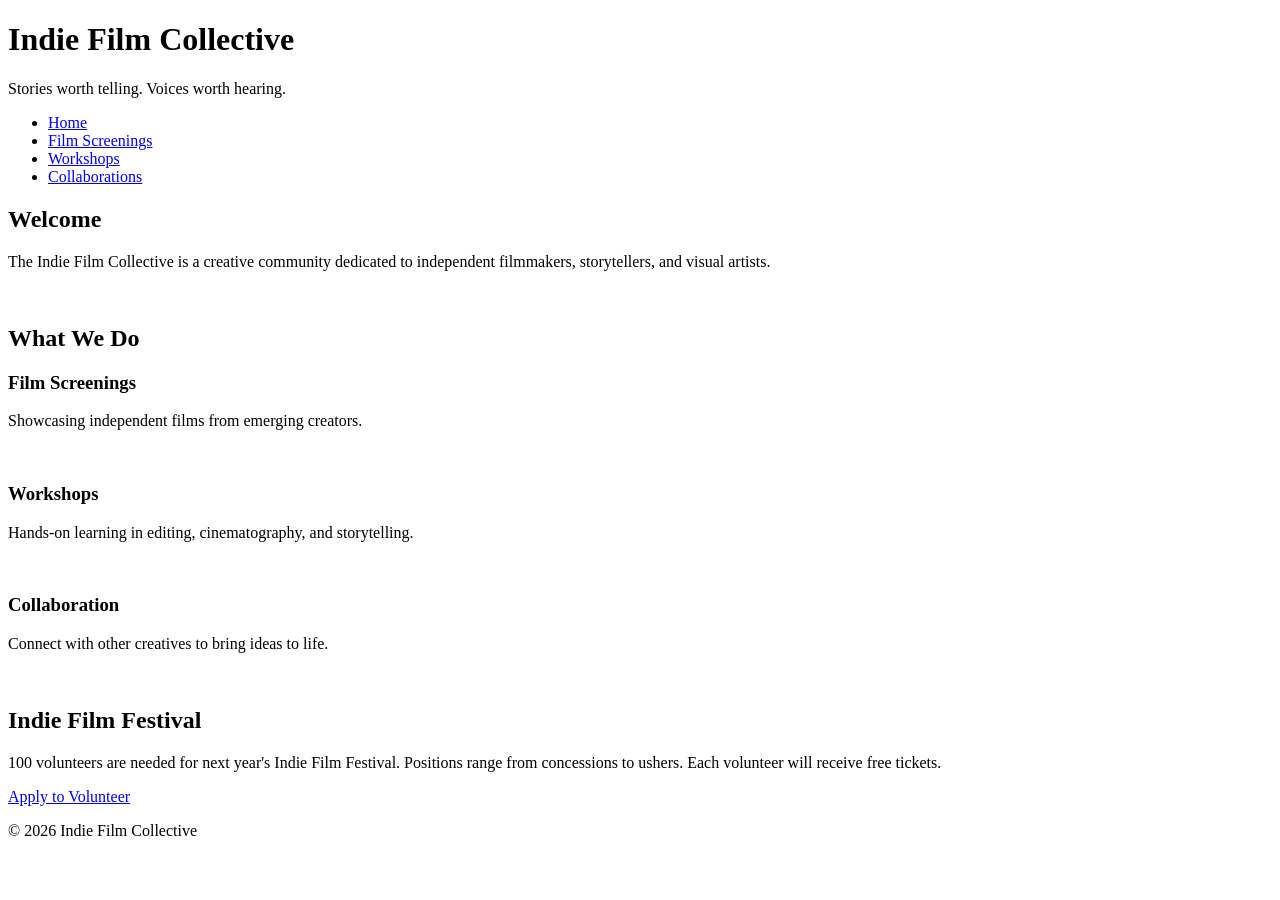
==== index.html @ 6bbb3607 "Creating new page HTMLs Creating Screenings, Workshops, and Collaborations HTML. Began to add sectio" ====
<!DOCTYPE html>
<html lang="en">
<head>
    <meta charset="UTF-8">
    <meta name="viewport" content="width=device-width, initial-scale=1.0">
    <title>Indie Film Collective</title>
    <link rel="stylesheet" href="styles.css">
</head>

<body>
<!-- Copy and paste this header in each new page -->
<header>
    <h1>Indie Film Collective</h1>
    <p>Stories worth telling. Voices worth hearing.</p>
</header>
<!-- Update these hrefs to relative links to their new pages and copy and paste in each new page -->
<nav>
    <ul>
        <li><a href="index.html">Home</a></li>
        <li><a href="screenings.html">Film Screenings</a></li>
        <li><a href="workshops.html">Workshops</a></li>
        <li><a href="collaborations.html">Collaborations</a></li>
    </ul>
</nav>
<main>
    <!-- This section stays on the homepage -->
    <section>
        <h2>Welcome</h2>
        <p>The Indie Film Collective is a creative community dedicated to independent filmmakers, storytellers, and visual artists.</p>
        <img src="images/filmmaker.jpg" width="500" alt="">
    </section>
    <section> <!-- This section can be deleted from the homepage. It will not be copied to a new page -->
        <h2>What We Do</h2>
        <div class="card-row">
            <!-- Transfer this section the the new screenings page -->
            <section id="screenings">
                <h3>Film Screenings</h3>
                <p>Showcasing independent films from emerging creators.</p>
                <img src="images/screenings.jpg" width="500" alt="">
            </section>
            <!-- Transfer this section the the new workshops page -->
            <section id="workshops">
                <h3>Workshops</h3>
                <p>Hands-on learning in editing, cinematography, and storytelling.</p>
                <img src="images/workshops.jpg" width="500" alt="">
            </section>            
            <!-- Transfer this section the the new collaborations page -->
            <section id="collaborations">
                <h3>Collaboration</h3>
                <p>Connect with other creatives to bring ideas to life.</p>
                <img src="images/collaboration.jpg" width="500" alt="">
            </section>
        </div>
    </section>
</main>
<!--Copy this aside in each new page-->
<aside>
    <h2>Indie Film Festival</h2>
    <p>100 volunteers are needed for next year's Indie Film Festival. Positions range from concessions to ushers. Each volunteer will receive free tickets.</p>
    <a href="#">Apply to Volunteer</a>
</aside>
<!--Copy this footer in each new page-->
<footer>
    <p>&copy; 2026 Indie Film Collective</p>
</footer>
</body>
</html>
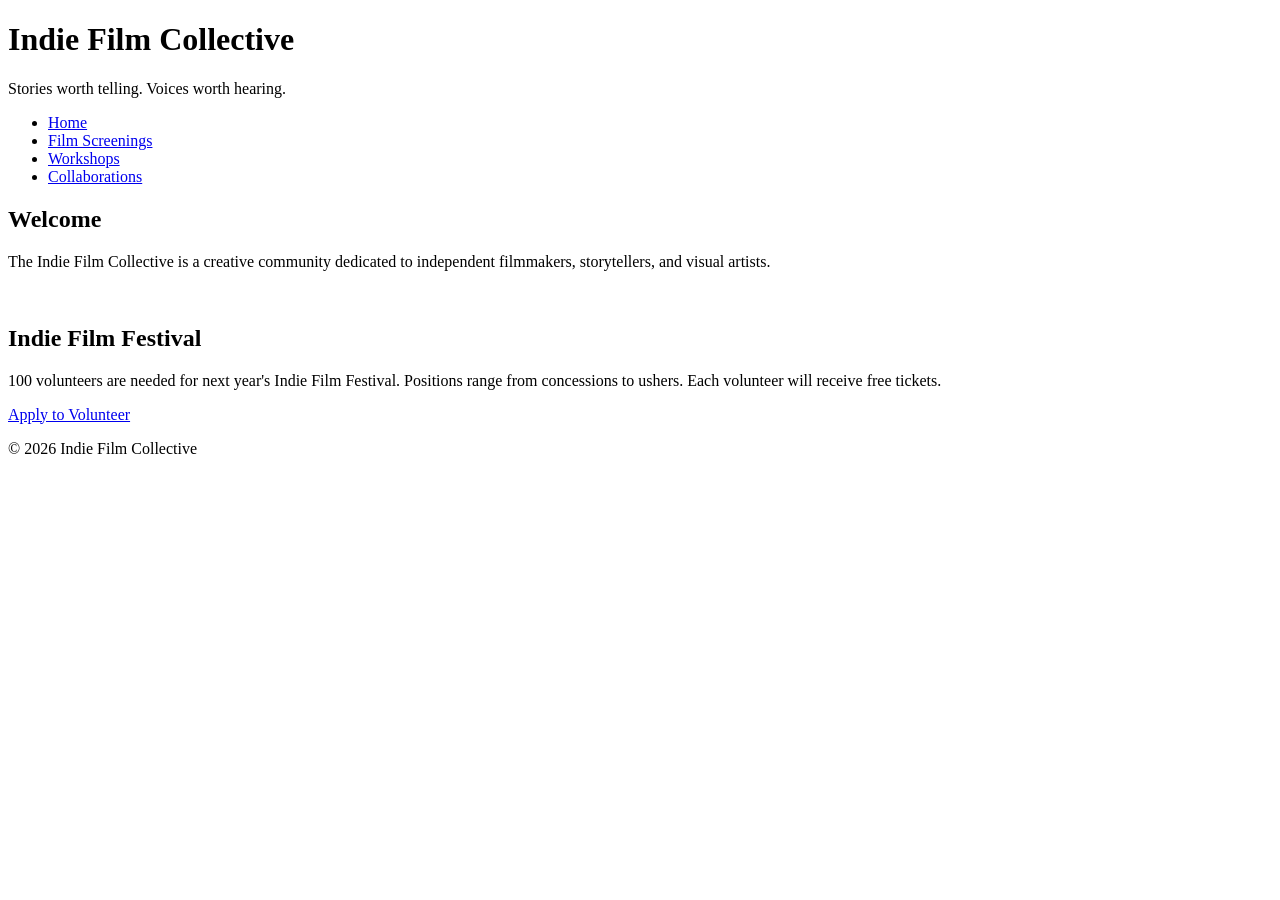
==== commit 0f8345b7: "Moving sections from index to the other htmls" ====
--- a/index.html
+++ b/index.html
@@ -13,7 +13,7 @@
     <h1>Indie Film Collective</h1>
     <p>Stories worth telling. Voices worth hearing.</p>
 </header>
-<!-- Update these hrefs to relative links to their new pages and copy and paste in each new page -->
+<!-- Update these href to relative links to their new pages and copy and paste in each new page -->
 <nav>
     <ul>
         <li><a href="index.html">Home</a></li>
@@ -29,29 +29,6 @@
         <p>The Indie Film Collective is a creative community dedicated to independent filmmakers, storytellers, and visual artists.</p>
         <img src="images/filmmaker.jpg" width="500" alt="">
     </section>
-    <section> <!-- This section can be deleted from the homepage. It will not be copied to a new page -->
-        <h2>What We Do</h2>
-        <div class="card-row">
-            <!-- Transfer this section the the new screenings page -->
-            <section id="screenings">
-                <h3>Film Screenings</h3>
-                <p>Showcasing independent films from emerging creators.</p>
-                <img src="images/screenings.jpg" width="500" alt="">
-            </section>
-            <!-- Transfer this section the the new workshops page -->
-            <section id="workshops">
-                <h3>Workshops</h3>
-                <p>Hands-on learning in editing, cinematography, and storytelling.</p>
-                <img src="images/workshops.jpg" width="500" alt="">
-            </section>            
-            <!-- Transfer this section the the new collaborations page -->
-            <section id="collaborations">
-                <h3>Collaboration</h3>
-                <p>Connect with other creatives to bring ideas to life.</p>
-                <img src="images/collaboration.jpg" width="500" alt="">
-            </section>
-        </div>
-    </section>
 </main>
 <!--Copy this aside in each new page-->
 <aside>
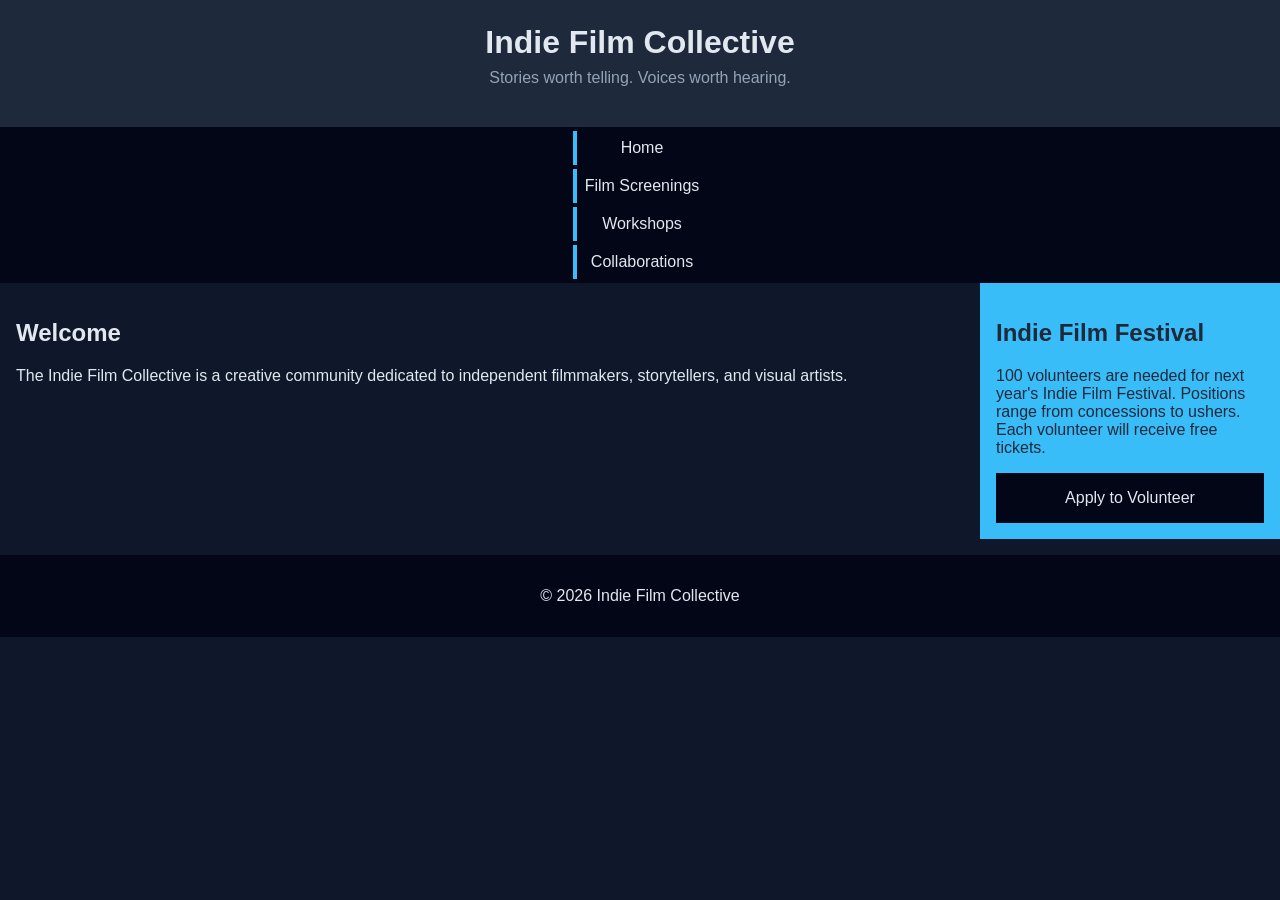
==== commit 1680655f: "Completed code Added a card-text row to place the listings text to the images on each page to give a" ====
--- a/index.html
+++ b/index.html
@@ -3,10 +3,9 @@
 <head>
     <meta charset="UTF-8">
     <meta name="viewport" content="width=device-width, initial-scale=1.0">
+    <link rel="stylesheet" href="styles.css">
     <title>Indie Film Collective</title>
-    <link rel="stylesheet" href="styles.css">
 </head>
-
 <body>
 <!-- Copy and paste this header in each new page -->
 <header>
--- a/styles.css
+++ b/styles.css
@@ -0,0 +1,141 @@
+/* CSS by Christina Carrasquilla, iteration by Steven Bentley*/
+
+/* ===== Color Palette ===== 
+
+    backgound: #0f172a;
+    nav-footer: #020617;
+    card: #1e293b;
+    text-main: #e2e8f0;
+    text-muted: #94a3b8;
+    accent: #38bdf8;
+}
+*/
+
+/* ===== GLOBAL (Base) Styles ===== */
+body {
+    font-family: Helvetica, Arial, sans-serif;
+    margin: 0;
+    background-color: #0f172a;
+    color: #e2e8f0;
+    min-width:500px;
+    display:grid;
+    grid-template-columns:1fr;
+}
+
+header {
+    background-color: #1e293b;
+    text-align: center;
+    padding: 1.5rem;
+}
+
+header h1 {
+    margin: 0;
+}
+
+header p {
+    margin-top: 0.5rem;
+    color: #94a3b8;
+}
+
+nav {
+    background-color: #020617;
+}
+
+nav ul {
+    list-style: none;
+    margin: 0;
+    padding: 0;
+}
+
+nav a {
+    color: #e2e8f0;
+    text-decoration: none;
+    padding: 0.5rem;
+    display: block;
+    border-left: 4px solid #38bdf8;
+    margin: .25rem;
+}
+
+nav a:hover {
+    background-color: #334155;
+}
+
+main {
+    padding: 1rem;
+}
+
+img {
+    width:100%;
+}
+
+#screenings, #workshops, #collaborations {
+    background-color: #1e293b;
+    padding: 1rem;
+    padding: 1rem;
+    border-left: 4px solid #38bdf8;
+}
+
+aside {
+    background-color: #38bdf8;
+    color: #1e293b;
+    padding: 1rem;
+    padding: 1rem;
+}
+
+a {
+    display:block;
+    background-color:#020617;
+    color:#e2e8f0;
+    padding:1rem 2rem;
+    text-decoration:none;
+    text-align:center;
+}
+a:hover {
+    color:#020617;
+    background-color:#e2e8f0;
+}
+
+footer {
+    background-color: #020617;
+    text-align: center;
+    padding: 1rem;
+    margin-top: 1rem;
+}
+
+/* ===== Media Query (Medium) ===== */
+
+/* Media query for a screen with at least 800px */
+@media (min-width: 800px) {
+    /* Body's grid template to 1fr 300px */
+    body {
+        grid-template-columns: 1fr 300px;
+    }
+    /* Target the header, nav, and footer and style their grid-column to 1/-1 */
+    header, nav, footer {
+        grid-column: 1/-1;
+    }
+    /* target the nav and display it flex, spaced around */
+    nav {
+        display: flex;
+        justify-content: space-around;
+    }
+    /* target the .card-row to display flex */
+    .card-row {
+        display: flex;
+        justify-content: space-between;
+        gap: 1rem;
+    }
+    /* Targets the sections in .card-row with a width for 30% */
+    .card-row section {
+        width: 30%;
+    }
+    /* Targets the image in .card-row with a width for 55% makes the image fit better in the space */
+    .card-row img {
+        width: 55%;
+    }
+    /* Targets the list in .card-text with a width for 55% and a font of 0.85rem to make it more readable and to fit the space */
+    .card-text {
+        width: 55%;
+        font-size: 0.85rem;
+    }
+}
